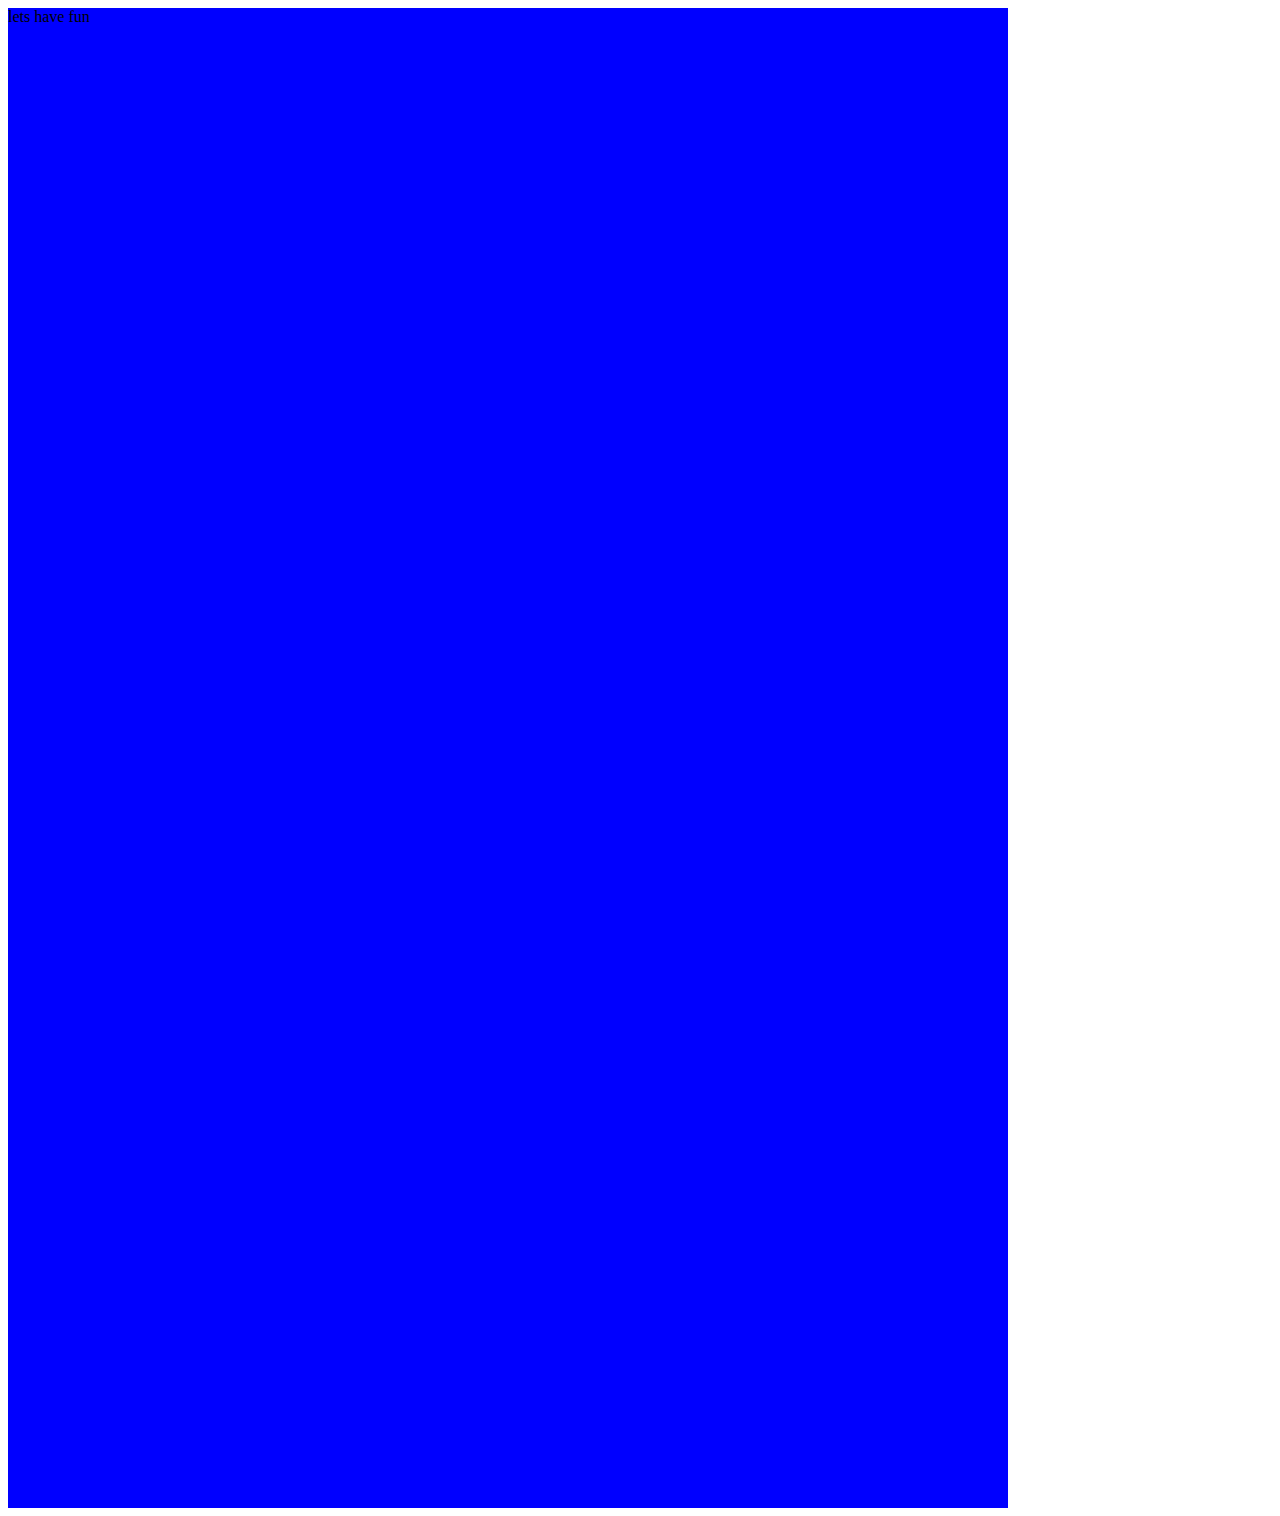
==== first/index.html @ ac022f70 "MY SOLUTION." ====
<!DOCTYPE html>
<html>
<head>
	<meta charset="utf-8">
	<title>Coursera is Cool!</title>
	<link rel="stylesheet" href="style.css">
	<style type="text/css">
		#bg
		{
			width:1000px;
			height: 1500px;
			background: url(" https://external-content.duckduckgo.com/iu/?u=https%3A%2F%2Fpicsex.net%2Fwp-content%2Fuploads%2F2017%2F03%2Falia-bhatt-nude-xxx-fucking-33.jpg&f=1&nofb=1") no-repeat top left blue;
		}
	</style>
</head>
<body>

	<div id="bg">lets have fun</div>
</body>
</html>
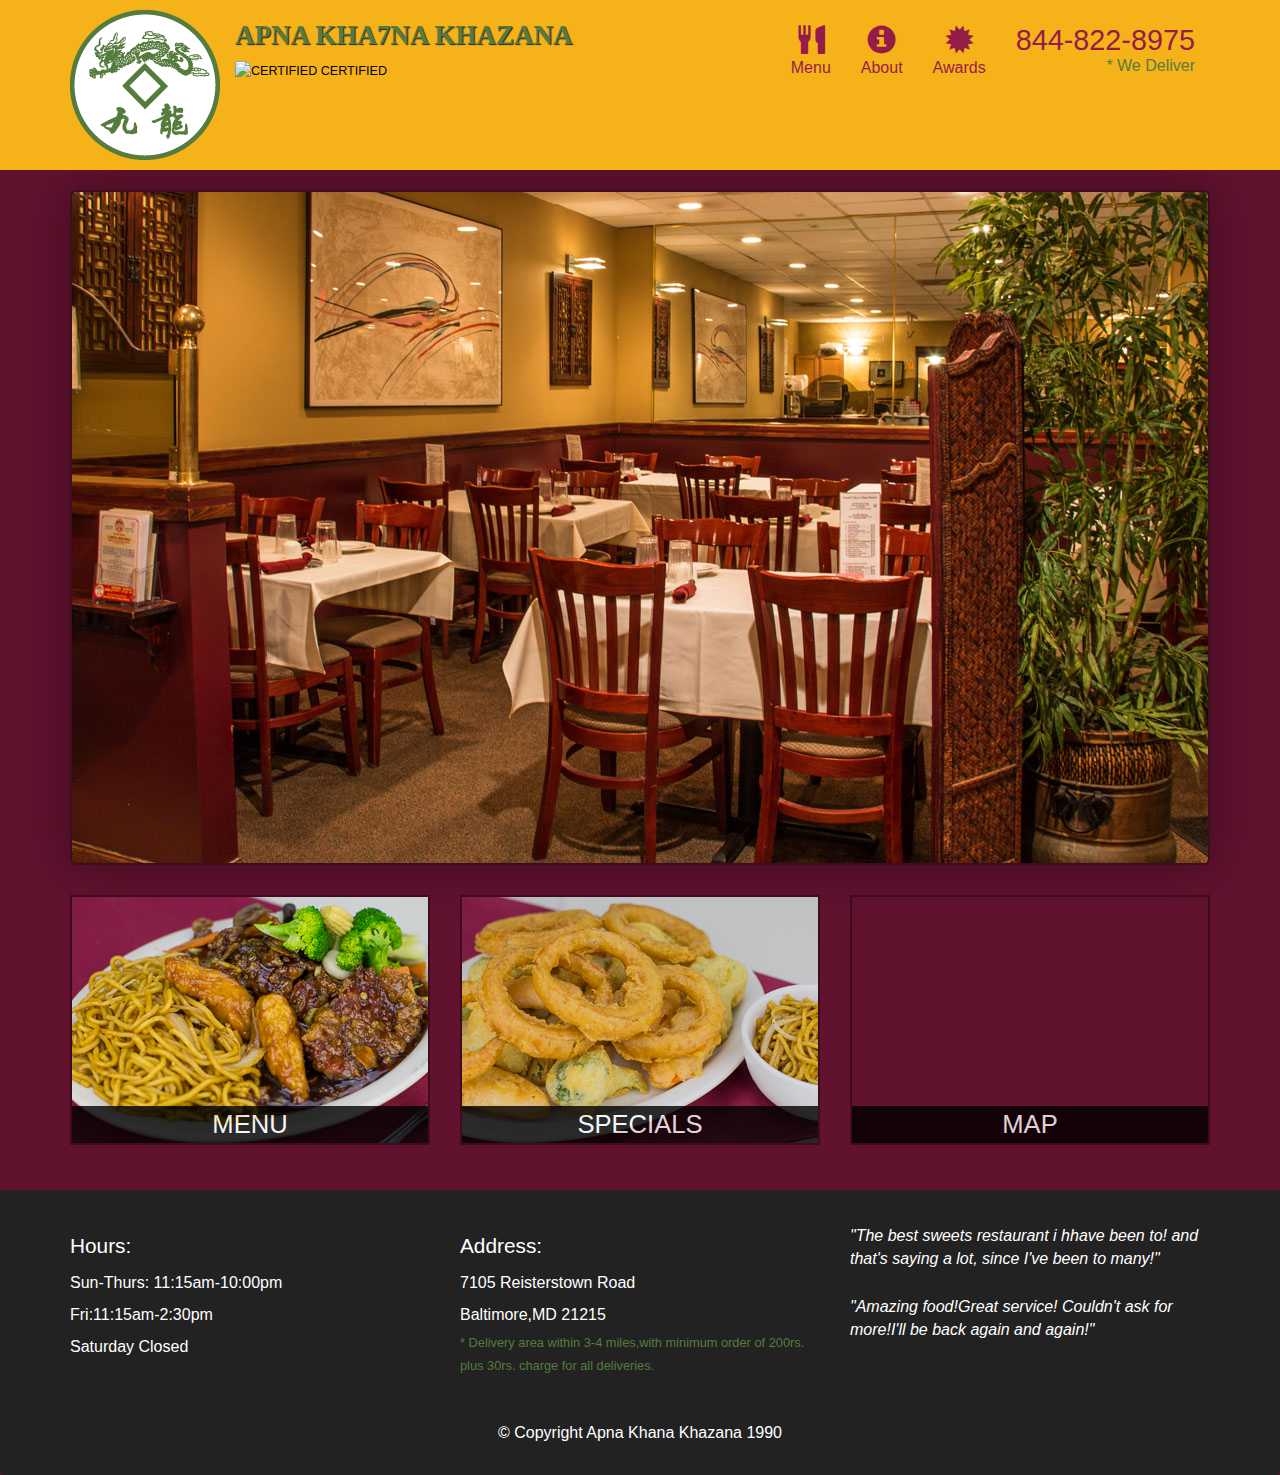
==== commit 2316e426: "final" ====
--- a/first/index.html
+++ b/first/index.html
@@ -2,19 +2,121 @@
 <html>
 <head>
 	<meta charset="utf-8">
-	<title>Coursera is Cool!</title>
-	<link rel="stylesheet" href="style.css">
-	<style type="text/css">
-		#bg
-		{
-			width:1000px;
-			height: 1500px;
-			background: url(" https://external-content.duckduckgo.com/iu/?u=https%3A%2F%2Fpicsex.net%2Fwp-content%2Fuploads%2F2017%2F03%2Falia-bhatt-nude-xxx-fucking-33.jpg&f=1&nofb=1") no-repeat top left blue;
-		}
-	</style>
+	<meta http-equiv="X-UA-Compatible" content="IE=edge">
+	<meta name="viewport" content="width=device-width, initial-scale=1">
+	<title>Restaurant</title>
+	<link rel="stylesheet" href="css/bootstrap.min.css">
+	<link rel="stylesheet" href="css/style.css">
 </head>
 <body>
+<header>
+	<nav id="header-nav" class="navbar navbar-default">
+		<div class="container">
+			<div class="navbar-header">
+				<a href="index.html" class="pull-left visible-md visible-lg">
+					<div id="logo-img" alt="Logo image"></div>
+				</a>
+				<div class="navbar-brand">
+					<a href="index.html"><h1>APNA KHA7NA KHAZANA</h1></a>
+					<p><img src="../images/star-k-logo.png" alt="Certified">
+						<span>Certified</span>
+					</p>	
+				</div>
+				<button id="navbarToggle" class="navbar-toggle collapsed" type="button" data-toggle="collapse" data-target="#collapsable-nav" aria-expanded="false">
+				<span class="sr-only">Toggle Navigation</span>
+				<span class="icon-bar"></span>
+				<span class="icon-bar"></span>
+				<span class="icon-bar"></span>
+				</button>
+			</div> 
+				<div id="collapsable-nav" class="collapse navbar-collapse">
+					<ul id="nav-list" class="nav navbar-nav navbar-right">
+						<li class="visible-xs active">
+              <a href="index.html">
+                <span class="glyphicon glyphicon-home"></span> Home</a>
+            </li>
+						<li>
+							<a href="menu-categories.html">
+								<span class="glyphicon glyphicon-cutlery"></span><br class="hidden-xs">Menu
+							</a>
+						</li>
+						<li>
+							<a href="#">
+								<span class="glyphicon glyphicon-info-sign"></span><br class="hidden-xs">About
+							</a>
+						</li>
+						<li>
+							<a href="#">
+								<span class="glyphicon glyphicon-certificate"></span><br class="hidden-xs">Awards
+							</a>
+						</li>
+						<li id="phone" class="hidden-xs">
+							<a href="tel:844-822-8975">
+								<span>844-822-8975</span>
+							</a>
+							<div>* We Deliver</div>
+						</li>
+					</ul>
+				</div>
+		</div>
+	</nav>
+</header>
 
-	<div id="bg">lets have fun</div>
+<div id="call-btn" class="visible-xs">
+	<a class="btn" href="tel:844-822-8975">
+		<span class="glyphicon glyphicon-earphone"></span>844-822-8975</a>
+</div>
+<div id="xs-deliver" class="text-center visible-xs">* We Deliver</div>
+
+<div id="main-content" class="container">
+	<div class="jumbotron">
+		<img src="images/jumbotron_768.jpg" alt="Picture Of Restaurant" class="img-responsive visible-xs">
+	</div>
+	<div id="home-tiles" class="row">
+		<div class="col-md-4 col-sm-6 col-xs-12">
+			<a href="menu-categories.html"><div id="menu-tile"><span>Menu</span></div></a>
+		</div>
+		<div class="col-md-4 col-sm-6 col-xs-12">
+			<a href="single-category.html"><div id="specials-tile"><span>Specials</span></div></a>
+		</div>
+		<div class="col-md-4 col-sm-12 col-xs-12">
+			<a href="https://goo.gl/maps/HcGKVVS7DJc33rKP9" target="_blank">
+				<div id="map-tile">
+					<iframe src="https://www.google.com/maps/embed?pb=!1m18!1m12!1m3!1d3500.32429079005!2d77.30949845014104!3d28.679944382312677!2m3!1f0!2f0!3f0!3m2!1i1024!2i768!4f13.1!3m3!1m2!1s0x390cfba05cbc9c2b%3A0x12fbab1ac5d8d873!2sAggarwal%20Sweet%20Corner!5e0!3m2!1sen!2sin!4v1595578237195!5m2!1sen!2sin" width="100%" height="250" frameborder="0" style="border:0;" allowfullscreen="" aria-hidden="false" tabindex="0"></iframe>
+					<span>Map</span>
+				</div>
+			</a>
+		</div>
+	</div>
+</div>
+
+<footer class="panel-footer">
+	<div class="container">
+		<div class="row">
+			<section id="hours" class="col-sm-4">
+				<span>Hours:</span><br>
+				Sun-Thurs: 11:15am-10:00pm<br>
+				Fri:11:15am-2:30pm<br>
+				Saturday Closed
+				<hr class="visible-xs">
+			</section>
+			<section id="address" class="col-sm-4">
+				<span>Address:</span><br>
+				7105 Reisterstown Road<br>Baltimore,MD 21215
+				<p>* Delivery area within 3-4 miles,with minimum order of 200rs. plus 30rs. charge for all deliveries.</p>
+				<hr class="visible-xs">
+			</section>
+			<section id="testimonials" class="col-sm-4">
+				<p>"The best sweets restaurant i hhave been to! and that's saying a lot, since I've been to many!"</p>
+				<p>"Amazing food!Great service! Couldn't ask for more!I'll be back again and again!"</p>
+			</section>
+		</div>
+		<div class="text-center">&copy; Copyright Apna Khana Khazana 1990</div>
+	</div>
+</footer>
+
+<script src="js/jQuery v2.1.4.js"></script>
+<script src="js/bootstrap.min.js"></script>
+<script src="js/script.js"></script>
 </body>
 </html>--- a/first/css/style.css
+++ b/first/css/style.css
@@ -0,0 +1,403 @@
+body
+{
+	font-size: 16px;
+	color: #fff;
+	background-color: #61122f;
+	font-family: sans-serif;
+}
+#header-nav
+{
+	background-color: #f6b319;
+	border-radius: 0;
+	border: 0;
+	
+}
+#logo-img
+{
+	background: url('../images/restaurant-logo.png') no-repeat;
+	width: 150px;
+	height: 150px;
+	margin: 10px 15px 10px 0;
+}
+.navbar-brand
+{
+	padding-top: 25px;
+}
+.navbar-brand h1
+{
+	font-family: serif;
+	color: #557c3e;
+	font-size: 1.5em;
+	text-transform: uppercase;
+	font-weight: bold;
+	text-shadow: 1px 1px 1px #222;
+	margin-top: 0;
+	margin-bottom: 0;
+	line-height: .75;
+}
+.navbar-brand a:hover,.navbar-brand a:focus
+{
+	text-decoration:none;
+}
+.navbar-brand p
+{
+	color: #000;
+	text-transform: uppercase;
+	font-size: .7em;
+	margin-top: 15px;
+
+}
+.navbar-brand p span
+{
+	vertical-align: middle;
+}
+#nav-list
+{
+	margin-top: 10px;
+}
+#nav-list a
+{
+	color: #951C49;
+	text-align: center;
+}
+#nav-list a:hover 
+{
+	background: #E7E7E7;
+}
+#nav-list a span{
+	font-size: 1.8em;
+}
+#phone
+{
+	margin-top: 5px;
+}
+#phone a 
+{
+	text-align: right;
+	padding-bottom: 0;
+}
+#phone div
+{
+	color: #557c3e;
+	text-align: right;
+	padding-right: 15px;
+}
+.navbar-header button.navbar-toggle,.navbar-header .icon-bar
+{
+	border: 1px solid #61122f;
+}
+.navbar-header button.collapsed
+{
+	clear: both;
+	margin-top: -30px;
+}
+.panel-footer
+{
+	margin-top: 30px;
+	padding-top: 35px;
+	padding-bottom: 30px;
+	background-color: #222;
+	border-top: 0;
+}
+.panel-footer div.row
+{
+	margin-bottom: 35px;
+}
+#hours, #address
+{
+	line-height: 2;
+}
+#hours>span,#address>span
+{
+	font-size: 1.3em;
+}
+#address p
+{
+	color: #557c3e;
+	font-size: .8em;
+	line-height: 1.8;
+}
+#testimonials
+{
+	font-style: italic;
+}
+#testimonials p:nth-child(2)
+{
+	margin-top: 25px;
+}
+.container .jumbotron
+{
+	box-shadow: 0 0 50px #3f0c1f;
+		border: 2px solid #3f0c1f;
+}
+#menu-tile, #specials-tile,#map-tile
+{
+	height: 250px;
+	width: 100%;
+	margin-bottom: 15px;
+	position: relative;
+	border: 2px solid #3f0c1f;
+	overflow: hidden;
+}
+#menu-tile:hover,#specials-tile:hover,#map-tile:hover
+{
+	box-shadow: 0 1px 5px 1px #cccccc; 
+}
+#menu-tile
+{
+	background: url(
+		'../images/menu-tile.jpg') no-repeat;
+	background-position: center;
+}
+#specials-tile
+{
+	background: url(
+		'../images/specials-tile.jpg') no-repeat;
+	background-position: center;
+}
+#menu-tile span,#specials-tile span,#map-tile span{
+	position: absolute;
+	bottom: 0;
+	right: 0;
+	width: 100%;
+	text-align: center;
+	font-size: 1.6em;
+	text-transform: uppercase;
+	background-color: #000;
+	color: #fff;
+	opacity: .8;
+}
+
+.category-tile
+{
+	position: relative;
+	border: 2px solid #3f0c1f;
+	overflow: hidden;
+	width: 200px;
+	height: 200px;
+	margin: 0 auto 15px;
+}
+.category-tile span
+{
+	position: absolute;
+	bottom: 0 ;
+	right: 0;
+	width: 100%;
+	text-align: center;
+	font-size: 1.2em;
+	text-transform: uppercase;
+	background-color: #000;
+	color: #fff;
+	opacity: .8;
+}
+.category-tile:hover
+{
+	box-shadow: 0 1px 5px 1px #cccccc;
+}
+#menu-categories-title+div
+{
+	margin-bottom: 50px;
+}
+
+.menu-item-tile
+{
+	margin-bottom: 25px;
+}
+.menu-item-tile hr
+{
+	width: 80%;
+}
+.menu-item-tile .menu-item-price
+{
+	font-size: 1.1em;
+	text-align: right;
+	margin-top: -15px;
+	margin-right:  -15px;
+}
+
+.menu-item-tile .menu-item-price span
+{
+	font-size: .6em;
+}
+.menu-item-photo
+{
+	position: relative;
+	border: 2px solid #3f0c1f;
+	overflow: hidden;
+	padding: 0;
+	margin-right: -15px;
+	margin-left: auto;
+	margin-bottom: 20px;
+	max-width: 250px;
+}
+.menu-item-photo div
+{
+	position: absolute;
+	bottom: 0;
+	right: 0;
+	width: 80px;
+	background-color: #557c3e;
+	text-align: center;
+}
+.menu-item-description
+{
+	padding-right: 30px;
+
+}
+h3 .menu-item-title{
+	margin: 0 0 10px;
+}
+.menu-item-details
+{
+	font-size: .9em;
+	font-style:  italic;
+}
+@media (min-width: 1200px)
+{
+	.container .jumbotron
+	{
+		background: url('../images/jumbotron_1200.jpg') no-repeat;
+		
+		height: 675px;
+
+	}
+}
+@media (min-width: 992px) and (max-width: 1199px)
+{
+	#logo-img
+	{
+	background: url('../images/restaurant-logo_medium.png') no-repeat;
+	width: 100px;
+	height: 100px;
+	margin: 5px 5px 5px 0;
+	}
+	.container .jumbotron
+	{
+		background: url('../images/jumbotron_992.jpg') no-repeat;
+		
+		height: 558px;
+		
+	}
+}
+@media (min-width: 768px) and (max-width: 992px)
+{
+	.container .jumbotron
+	{
+		background: url('../images/jumbotron_768.jpg') no-repeat;
+		
+		height: 432px;
+		
+	}
+}
+@media (max-width: 767px)
+{
+	.navbar-brand
+	{
+		padding-top: 10px;
+		height: 80px;
+	}
+	.navbar-brand h1
+	{
+		padding-top: 10px;
+		font-size: 5vw;
+	}
+	.navbar-brand p
+	{
+		font-size: .6em;
+		margin-top: 12px;
+	}
+	.navbar-brand p img
+	{
+		height: 20px;
+	}
+	#collapsable-nav a 
+	{
+		font-size: 1.2em;
+	}
+	#collapsable-nav a span
+	{
+		font-size: 1em;
+		margin-right: 5px;
+	}
+	#call-btn>a
+	{
+		font-size: 1.5em;
+		display: block;
+		margin: 0 20px;
+		padding: 10px;
+		border: 2px solid #fff;
+		background-color: #f6b319;
+		color: #951C49;
+	}
+	#xs-deliver
+	{
+
+		margin-top: 5px;
+		font-size: .7em;
+		letter-spacing: .1em;
+		text-transform: uppercase;
+	}
+	.panel-footer section
+	{
+		margin-bottom: 30px;
+		text-align: center;
+	}
+	.panel-footer section:nth-child(3)
+	{
+		margin-bottom: 0;
+	}
+	.panel-footer section hr
+	{
+		width: 50%;
+	}
+	.container .jumbotron
+	{
+		
+		
+		padding: 0;
+		margin-top: 30px;
+		
+	}
+	#menu-tile,#specials-tile
+	{
+		width: 360px;
+		margin: 0 auto 15px;
+	}
+
+	.menu-item-tile .menu-item-photo
+	{
+		margin-right: auto;
+	}
+	.menu-item-tile .menu-item-price
+	{
+		text-align: center;
+	}
+	.menu-item-description
+	{
+		text-align: center;
+	}
+}
+
+
+@media(max-width: 479px)
+{
+	.navbar-brand h1
+	{
+		padding-top: 5px;
+		font-size: 6vw;
+	}
+	#menu-tile,#specials-tile
+	{
+		width: 280px;
+		margin: 0 auto 15px;
+	}
+	.col-xxs-12
+	{
+		position: relative;
+		min-height: 1px;
+		padding-right: 15px;
+		padding-left: 15px;
+		float: left;
+		width: 100%;
+	}
+}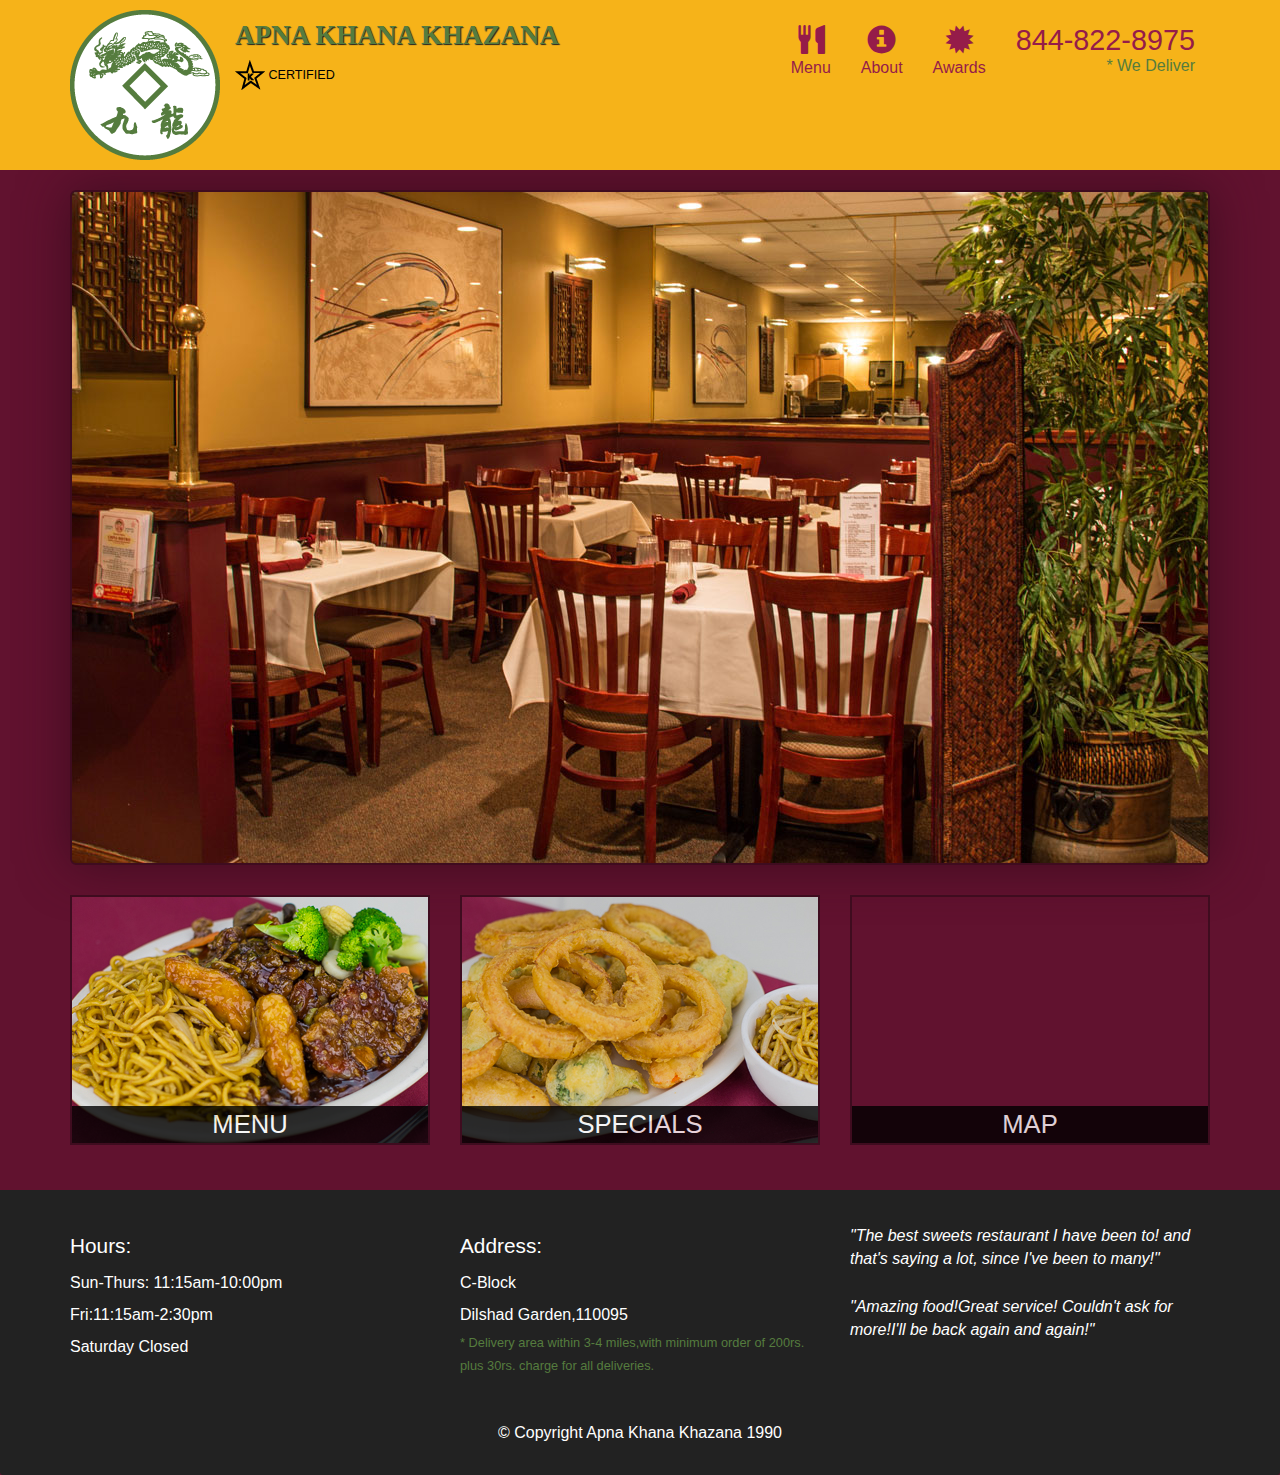
==== commit 072a6273: "Project" ====
--- a/first/index.html
+++ b/first/index.html
@@ -17,8 +17,8 @@
 					<div id="logo-img" alt="Logo image"></div>
 				</a>
 				<div class="navbar-brand">
-					<a href="index.html"><h1>APNA KHA7NA KHAZANA</h1></a>
-					<p><img src="../images/star-k-logo.png" alt="Certified">
+					<a href="index.html"><h1>APNA KHANA KHAZANA</h1></a>
+					<p><img src="images/star-k-logo.png" alt="Certified">
 						<span>Certified</span>
 					</p>	
 				</div>
@@ -102,12 +102,12 @@
 			</section>
 			<section id="address" class="col-sm-4">
 				<span>Address:</span><br>
-				7105 Reisterstown Road<br>Baltimore,MD 21215
+				C-Block<br>Dilshad Garden,110095
 				<p>* Delivery area within 3-4 miles,with minimum order of 200rs. plus 30rs. charge for all deliveries.</p>
 				<hr class="visible-xs">
 			</section>
 			<section id="testimonials" class="col-sm-4">
-				<p>"The best sweets restaurant i hhave been to! and that's saying a lot, since I've been to many!"</p>
+				<p>"The best sweets restaurant I have been to! and that's saying a lot, since I've been to many!"</p>
 				<p>"Amazing food!Great service! Couldn't ask for more!I'll be back again and again!"</p>
 			</section>
 		</div>
--- a/first/css/style.css
+++ b/first/css/style.css
@@ -145,8 +145,7 @@
 }
 #menu-tile
 {
-	background: url(
-		'../images/menu-tile.jpg') no-repeat;
+	background: url('../images/menu-tile.jpg') no-repeat;
 	background-position: center;
 }
 #specials-tile
